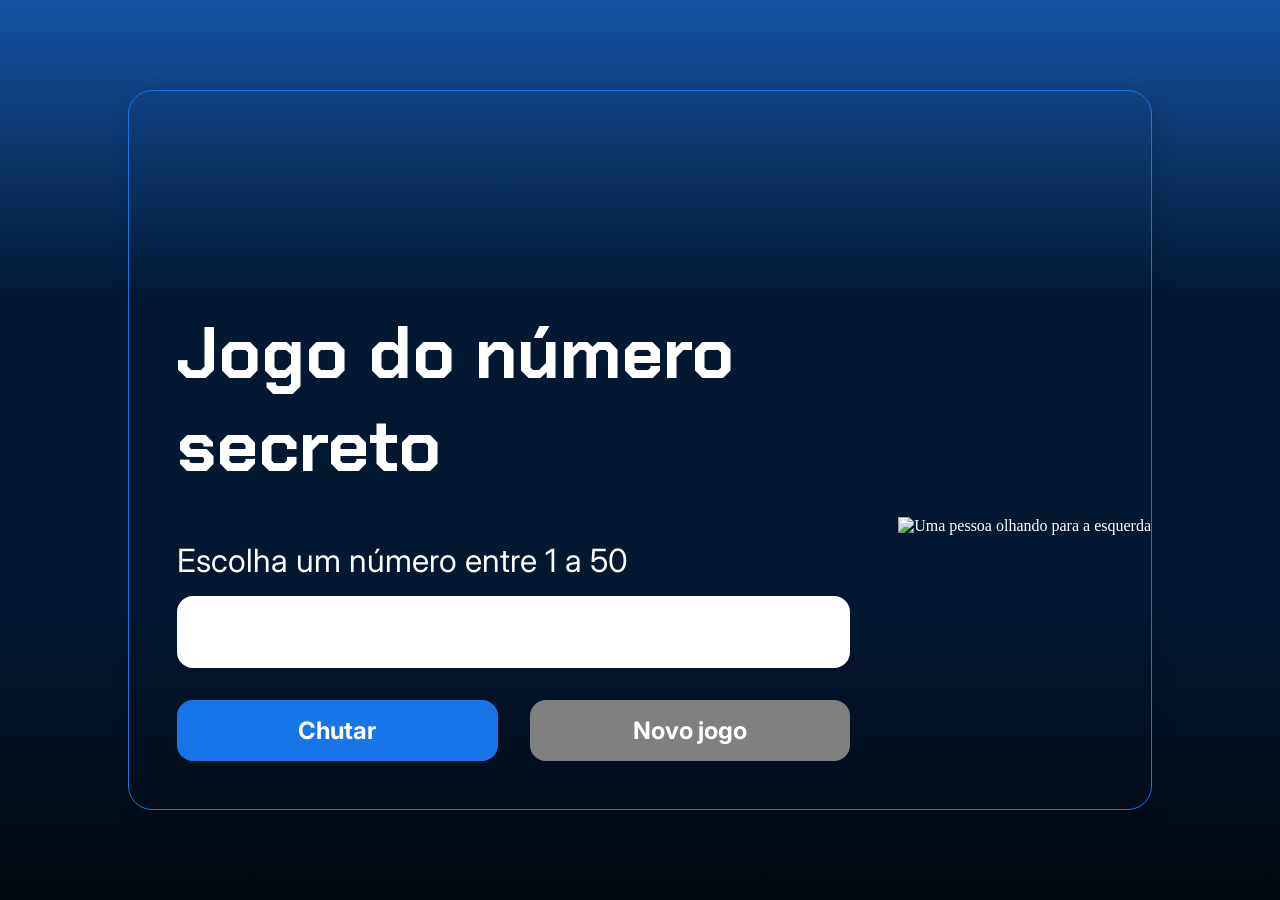
==== index.html @ 1b85a8b1 "Quebrando linha no H1" ====
<!DOCTYPE html>
<html lang="pt-br">

<head>
    <meta charset="UTF-8">
    <meta name="viewport" content="width=device-width, initial-scale=1.0">
    <script src="https://code.responsivevoice.org/responsivevoice.js">
    </script>
    <link rel="preconnect" href="https://fonts.googleapis.com">
    <link rel="preconnect" href="https://fonts.gstatic.com" crossorigin>
    <link href="https://fonts.googleapis.com/css2?family=Chakra+Petch:wght@700&family=Inter:wght@400;700&display=swap"
          rel="stylesheet">
    <link rel="stylesheet" href="style.css">
    <title>
        Jogo em JS
    </title>
</head>
<body>

    <div class="container">
        <div class="container__conteudo">
            <div class="container__informacoes">
                <div class="container__texto">
                    <h1>
                        Descubra o <span class="container__texto-azul">número secreto</span>
                    </h1>

                    <p class="texto__paragrafo">Escolha um número entre 1 a 50</p>
                </div>
                <input type="number" min="1" max="10" class="container__input">
                <div class="chute container__botoes">
                    <button onclick="verificarChute()" class="container__botao">
                        Chutar
                    </button>
                    <button onclick="reiniciarJogo()" id="reiniciar" class="container__botao" disabled>
                        Novo jogo
                    </button>
                </div>
            </div>
            <img src="./img/ia.png" 
                alt="Uma pessoa olhando para a esquerda" 
                class="container__imagem-pessoa" />
        </div>
    </div>




    <script src="app.js" defer></script>
</body>

</html>
---- style.css ----
* {
    box-sizing: border-box;
    margin: 0;
    padding: 0;
    color: white;
}

body {
    background: linear-gradient(#1354A5 0%, #041832 33.33%, #041832 66.67%, #01080E 100%);
    height: 100vh;
    display: flex;
    align-items: center;
    justify-content: center;
}


body::before {
    background-image: url("img/code.png");
    background-repeat: no-repeat;
    background-position: right;
    content: "";
    display: block;
    position: absolute;
    width: 100%;
    height: 100%;
    opacity: 0.4;
}

.container {
    width: 80%;
    height: 80%;
    display: flex;
    align-items: center;
    justify-content: space-between;
    border-radius: 24px;
    border: 1px solid #1875E8;
    box-shadow: 4px 4px 20px 0px rgba(1, 8, 14, 0.15);
    background-image: url("img/Ruido.png");
    background-size: 100% 100%;
    position: relative;
}


.container__conteudo {
    display: flex;
    align-items: center;
    position: absolute;
    bottom: 0;
}

.container__informacoes {
    flex: 1;
    padding: 3rem;
}

.container__botao {
    border-radius: 16px;
    background: #1875E8;
    padding: 16px 24px;
    width: 100%;
    font-size: 24px;
    font-weight: 700;
    border: none;
    margin-top: 2rem;
}

.container__texto {
    margin: 16px 0 16px 0;
}

.container__texto-azul {
    color: #1875E8;
}

.container__input {
    width: 100%;
    height: 72px;
    border-radius: 16px;
    background-color: #FFF;
    border: none;
    color: #1875E8;
    padding: 2rem;
    font-size: 24px;
    font-weight: 700;
    font-family: 'Inter', sans-serif;
}

.container__botoes {
    display: flex;
    gap: 2em;
}

h1 {
    font-family: 'Chakra Petch', sans-serif;
    font-size: 72px;
    padding-bottom: 3rem;
}

p,
button {
    font-family: 'Inter', sans-serif;
}

.texto__paragrafo {
    font-size: 32px;
    font-weight: 400;
}

button:disabled {
    background-color: gray;
}

@media screen and (max-width: 1250px) {

    h1 {
        font-size: 51px;
    }

    .container__botao {
        font-size: 16px;
    }


    .texto__paragrafo {
        font-size: 24px;
    }

    .container__imagem-pessoa {
        display: none;
    }

    .container__conteudo {
        display: block;
        position: inherit;
    }

    .container__informacoes {
        padding: 1rem
    }
}
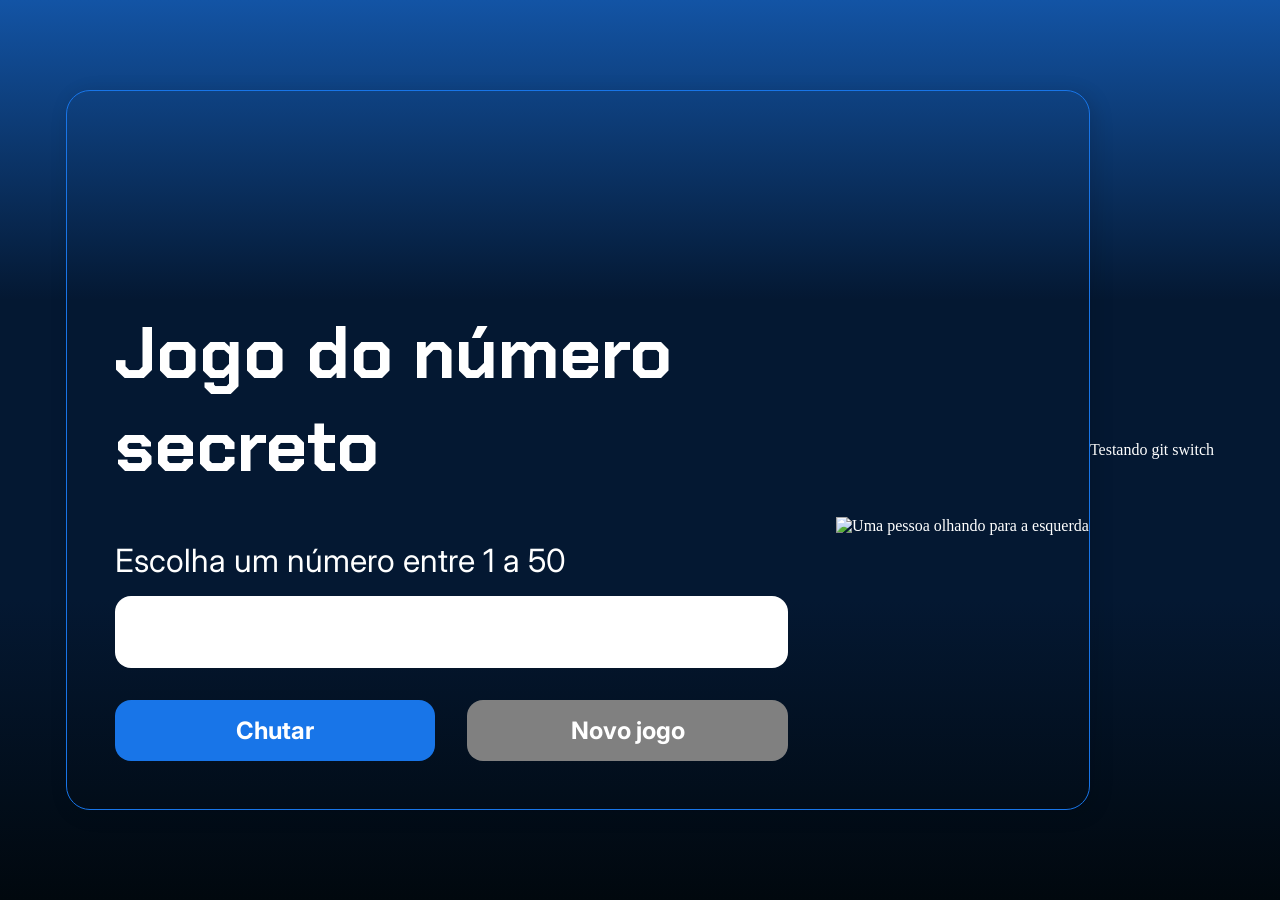
==== commit 572106f3: "Testando git switch" ====
--- a/index.html
+++ b/index.html
@@ -49,4 +49,5 @@
     <script src="app.js" defer></script>
 </body>
 
-</html>+</html>
+Testando git switch
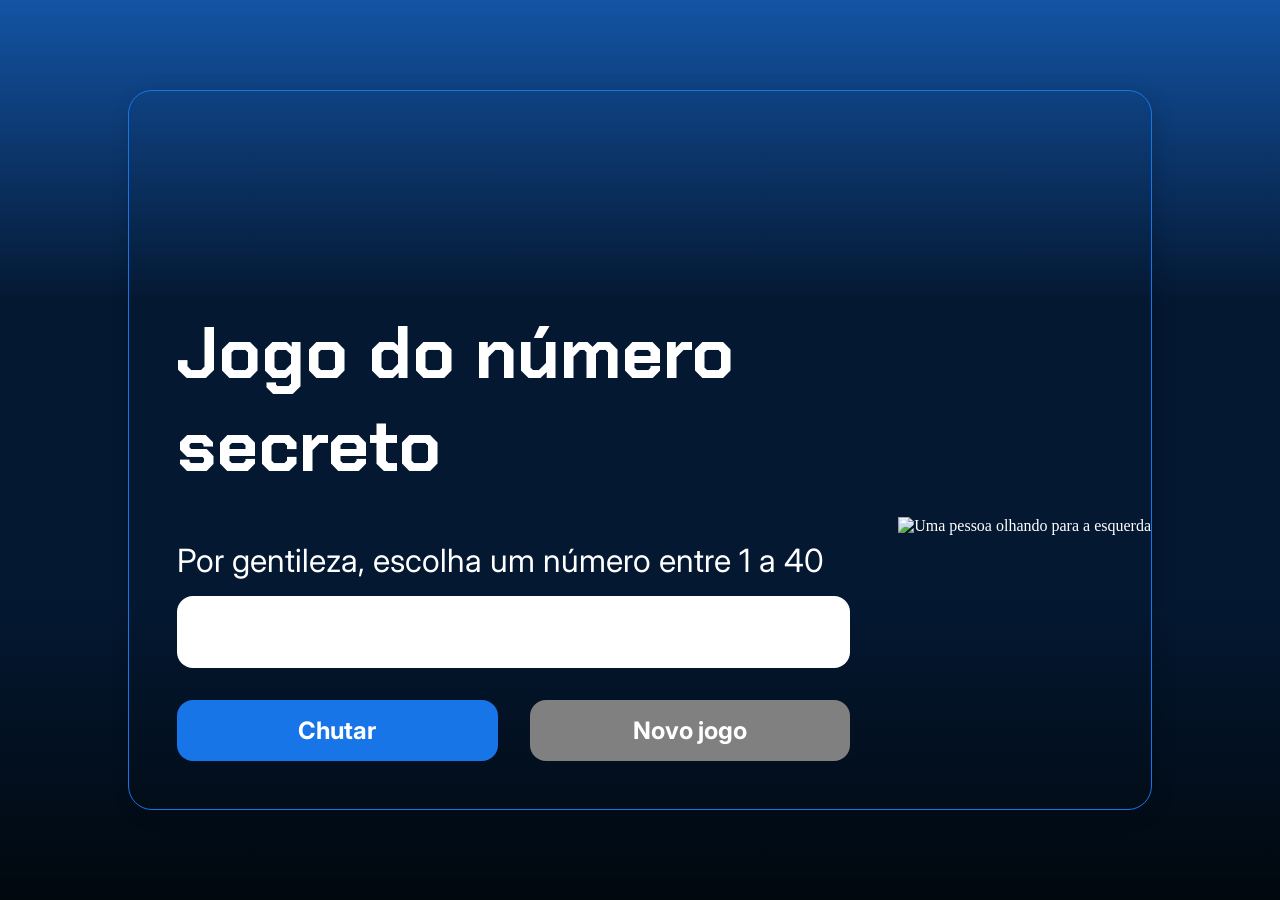
==== commit 1b3b2920: "alterando o parágrafo inicial" ====
--- a/index.html
+++ b/index.html
@@ -4,42 +4,32 @@
 <head>
     <meta charset="UTF-8">
     <meta name="viewport" content="width=device-width, initial-scale=1.0">
-    <script src="https://code.responsivevoice.org/responsivevoice.js">
-    </script>
+    <script src="https://code.responsivevoice.org/responsivevoice.js"></script>
     <link rel="preconnect" href="https://fonts.googleapis.com">
     <link rel="preconnect" href="https://fonts.gstatic.com" crossorigin>
     <link href="https://fonts.googleapis.com/css2?family=Chakra+Petch:wght@700&family=Inter:wght@400;700&display=swap"
-          rel="stylesheet">
+        rel="stylesheet">
     <link rel="stylesheet" href="style.css">
-    <title>
-        Jogo em JS
-    </title>
+    <title>JS Game</title>
 </head>
+
 <body>
 
     <div class="container">
         <div class="container__conteudo">
             <div class="container__informacoes">
                 <div class="container__texto">
-                    <h1>
-                        Descubra o <span class="container__texto-azul">número secreto</span>
-                    </h1>
+                    <h1>Descubra o <span class="container__texto-azul">numero secreto</span></h1>
 
-                    <p class="texto__paragrafo">Escolha um número entre 1 a 50</p>
+                    <p class="texto__paragrafo">Por gentileza, escolha um número entre 1 a 40</p>
                 </div>
                 <input type="number" min="1" max="10" class="container__input">
                 <div class="chute container__botoes">
-                    <button onclick="verificarChute()" class="container__botao">
-                        Chutar
-                    </button>
-                    <button onclick="reiniciarJogo()" id="reiniciar" class="container__botao" disabled>
-                        Novo jogo
-                    </button>
+                    <button onclick="verificarChute()" class="container__botao">Chutar</button>
+                    <button onclick="reiniciarJogo()" id="reiniciar" class="container__botao" disabled>Novo jogo</button>
                 </div>
             </div>
-            <img src="./img/ia.png" 
-                alt="Uma pessoa olhando para a esquerda" 
-                class="container__imagem-pessoa" />
+            <img src="./img/ia.png" alt="Uma pessoa olhando para a esquerda" class="container__imagem-pessoa" />
         </div>
     </div>
 
@@ -49,5 +39,4 @@
     <script src="app.js" defer></script>
 </body>
 
-</html>
-Testando git switch+</html>
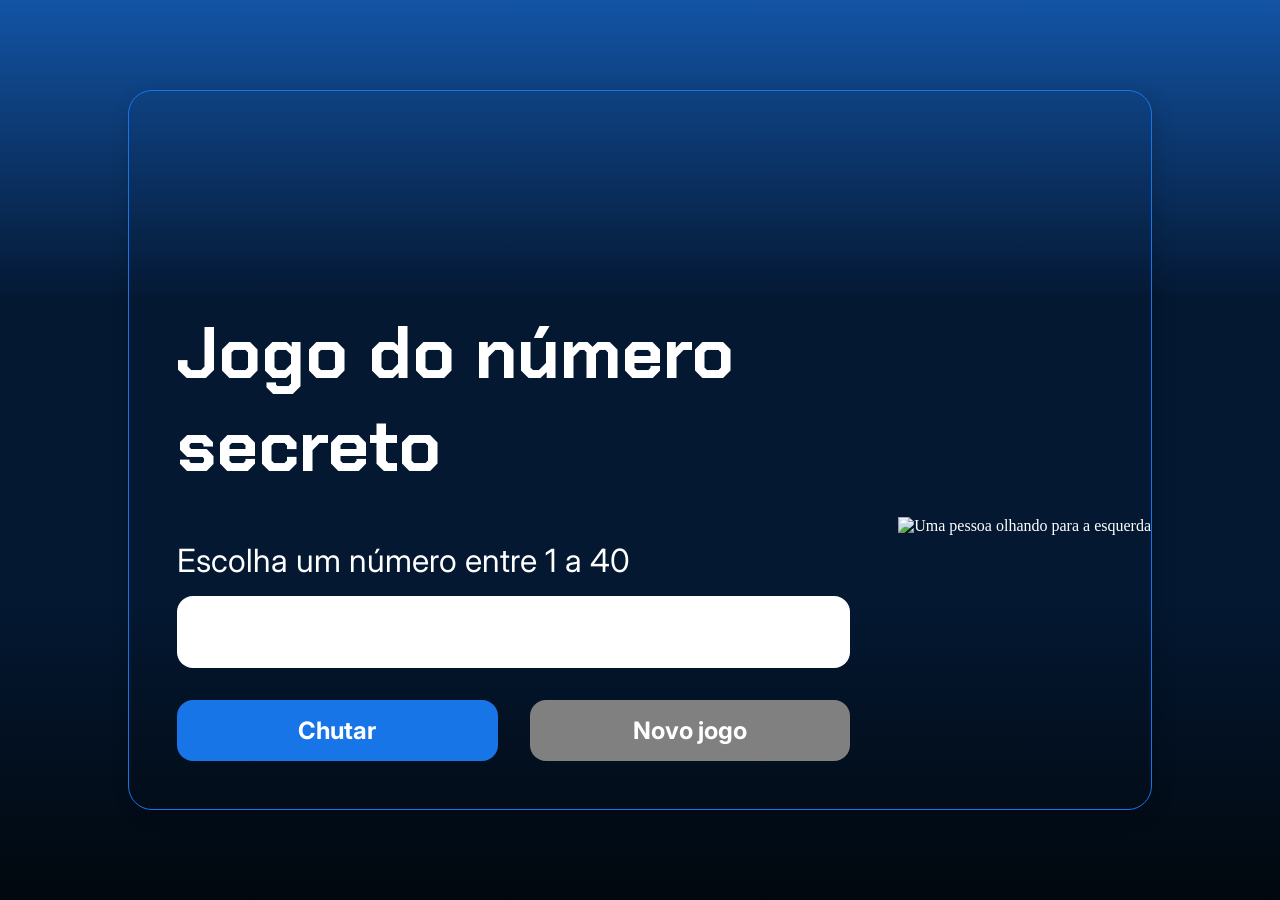
==== commit 6e7e99a0: "Mudando o titulo para PT-BR" ====
--- a/index.html
+++ b/index.html
@@ -10,7 +10,7 @@
     <link href="https://fonts.googleapis.com/css2?family=Chakra+Petch:wght@700&family=Inter:wght@400;700&display=swap"
         rel="stylesheet">
     <link rel="stylesheet" href="style.css">
-    <title>JS Game</title>
+    <title>Jogo em JS</title>
 </head>
 
 <body>
@@ -21,7 +21,7 @@
                 <div class="container__texto">
                     <h1>Descubra o <span class="container__texto-azul">numero secreto</span></h1>
 
-                    <p class="texto__paragrafo">Por gentileza, escolha um número entre 1 a 40</p>
+                    <p class="texto__paragrafo">Escolha um número entre 1 a 40</p>
                 </div>
                 <input type="number" min="1" max="10" class="container__input">
                 <div class="chute container__botoes">
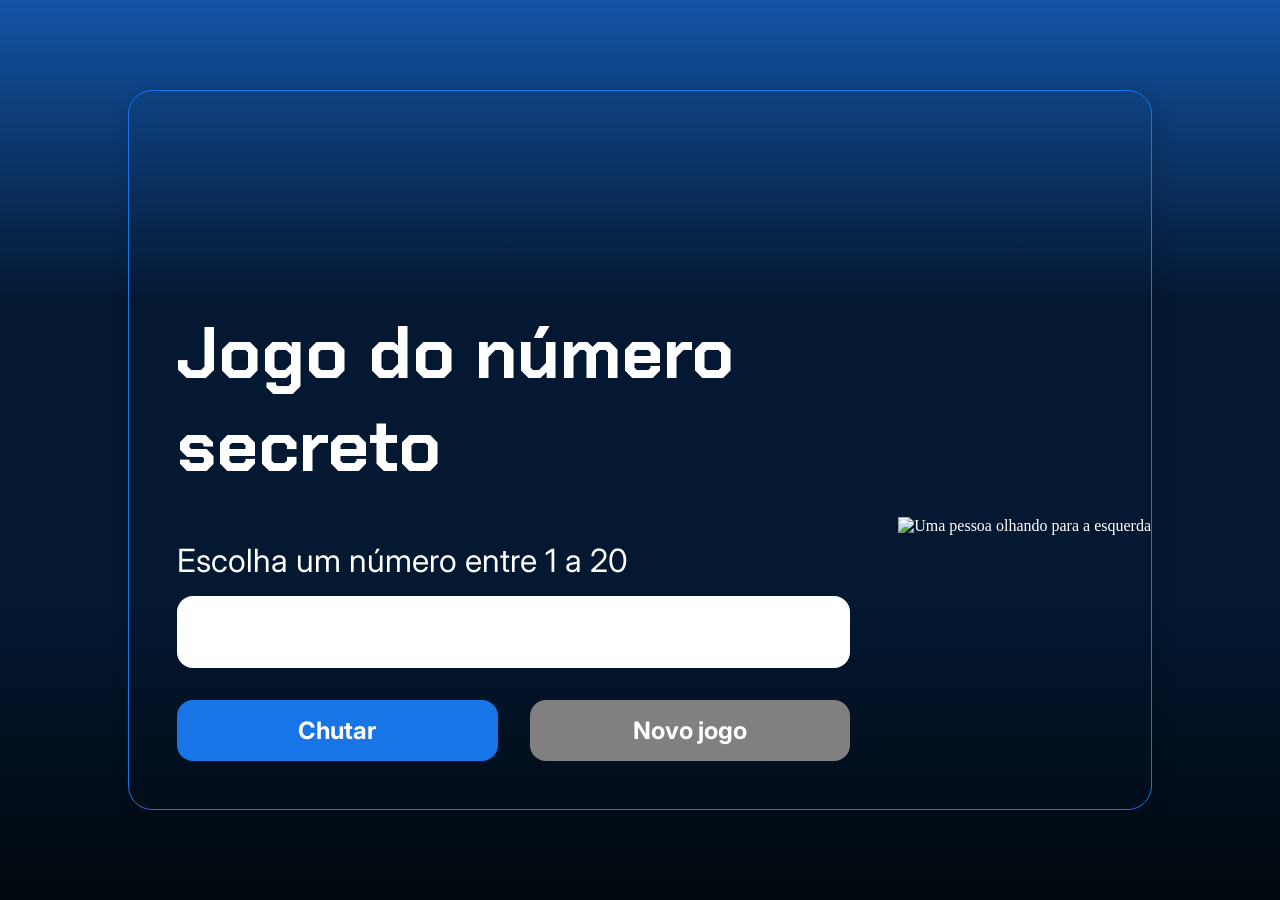
==== commit 48786341: "alterando texto html" ====
--- a/index.html
+++ b/index.html
@@ -21,7 +21,7 @@
                 <div class="container__texto">
                     <h1>Descubra o <span class="container__texto-azul">numero secreto</span></h1>
 
-                    <p class="texto__paragrafo">Escolha um número entre 1 a 40</p>
+                    <p class="texto__paragrafo">Escolha um número entre 1 a 20</p>
                 </div>
                 <input type="number" min="1" max="10" class="container__input">
                 <div class="chute container__botoes">
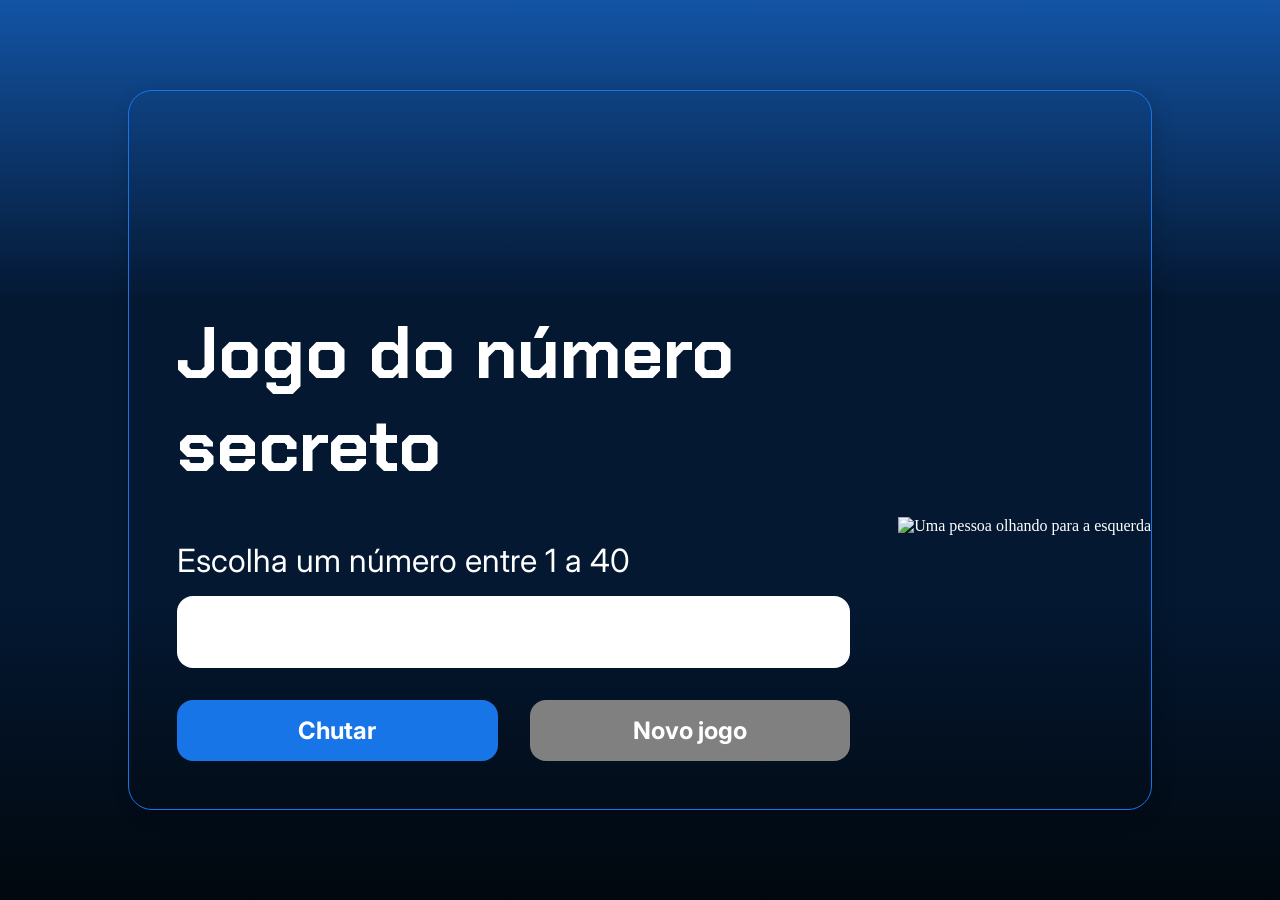
==== commit ea09560b: "testando alterar em nova branch" ====
--- a/index.html
+++ b/index.html
@@ -10,7 +10,7 @@
     <link href="https://fonts.googleapis.com/css2?family=Chakra+Petch:wght@700&family=Inter:wght@400;700&display=swap"
         rel="stylesheet">
     <link rel="stylesheet" href="style.css">
-    <title>Jogo em JS</title>
+    <title>JS Game</title>
 </head>
 
 <body>
@@ -21,11 +21,12 @@
                 <div class="container__texto">
                     <h1>Descubra o <span class="container__texto-azul">numero secreto</span></h1>
 
-                    <p class="texto__paragrafo">Escolha um número entre 1 a 20</p>
+                    <p class="texto__paragrafo">Escolha um número entre 1 a 40</p>
                 </div>
                 <input type="number" min="1" max="10" class="container__input">
                 <div class="chute container__botoes">
                     <button onclick="verificarChute()" class="container__botao">Chutar</button>
+                    
                     <button onclick="reiniciarJogo()" id="reiniciar" class="container__botao" disabled>Novo jogo</button>
                 </div>
             </div>
